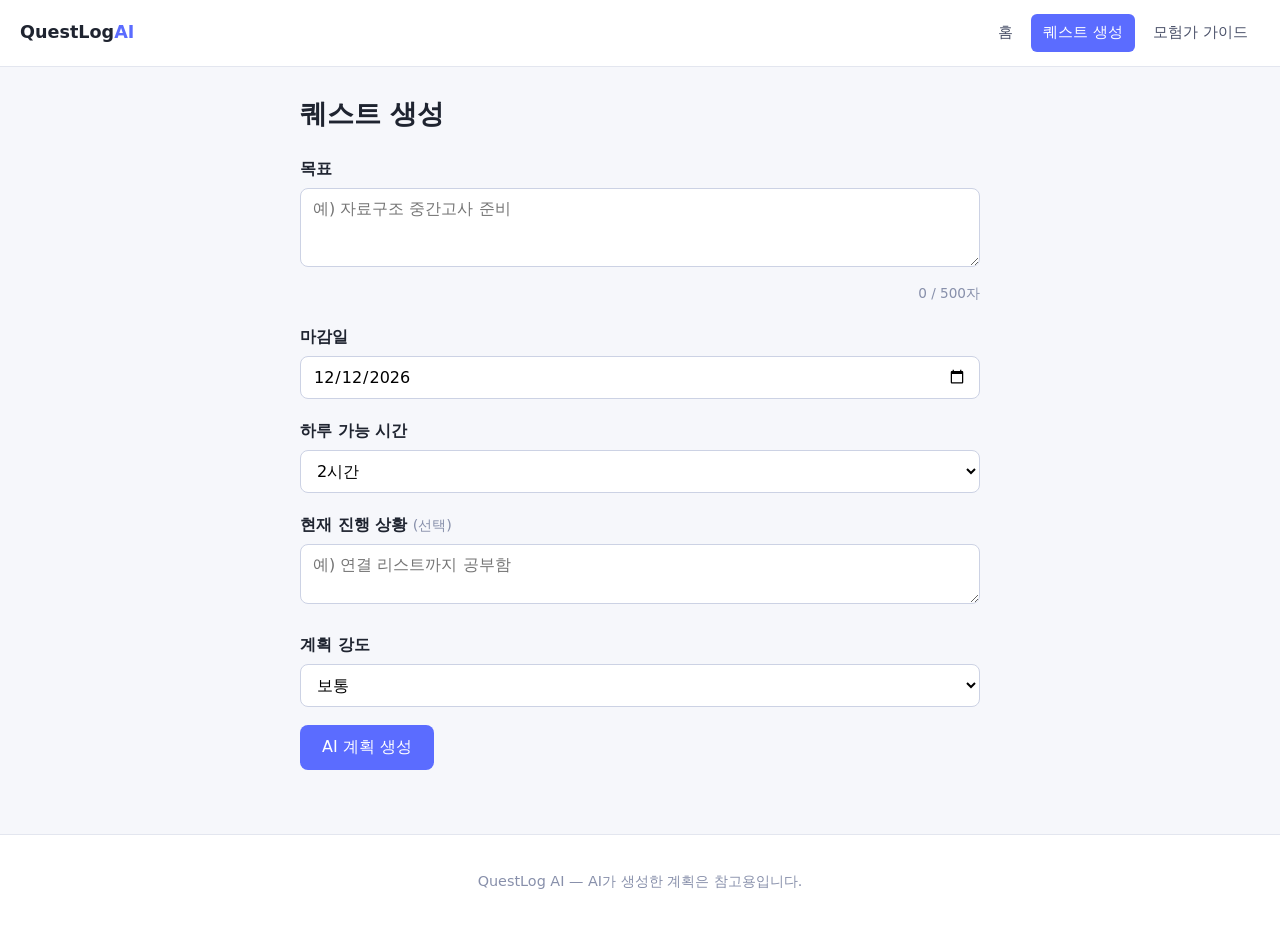
==== planner.html @ 04d2e5b3 "Phase 2: 프로젝트 구조와 목 API 구성 - 3개 페이지(홈/퀘스트 생성/모험가 가이드)와 네비게이션 뼈대 - POST /api/plan 구현: 입력 검증, 날짜 계산, 시" ====
<!DOCTYPE html>
<html lang="ko">
<head>
  <meta charset="UTF-8">
  <meta name="viewport" content="width=device-width, initial-scale=1.0">
  <title>퀘스트 생성 — QuestLog AI</title>
  <link rel="stylesheet" href="/css/style.css">
</head>
<body>
  <header class="site-header">
    <a class="brand" href="/index.html">QuestLog<span>AI</span></a>
    <nav class="site-nav">
      <a href="/index.html">홈</a>
      <a href="/planner.html" class="is-active">퀘스트 생성</a>
      <a href="/guide.html">모험가 가이드</a>
    </nav>
  </header>

  <main>
    <h1>퀘스트 생성</h1>

    <form id="plan-form" novalidate>
      <div class="field">
        <label for="goal">목표</label>
        <textarea id="goal" name="goal" rows="3" maxlength="500"
                  placeholder="예) 자료구조 중간고사 준비"></textarea>
        <p class="hint"><span id="goal-count">0</span> / 500자</p>
      </div>

      <div class="field">
        <label for="deadline">마감일</label>
        <input type="date" id="deadline" name="deadline">
      </div>

      <div class="field">
        <label for="dailyHours">하루 가능 시간</label>
        <select id="dailyHours" name="dailyHours">
          <option value="30">30분</option>
          <option value="60">1시간</option>
          <option value="120" selected>2시간</option>
          <option value="180">3시간</option>
          <option value="240">4시간</option>
          <option value="360">6시간</option>
        </select>
      </div>

      <div class="field">
        <label for="progress">현재 진행 상황 <span class="optional">(선택)</span></label>
        <textarea id="progress" name="progress" rows="2" maxlength="300"
                  placeholder="예) 연결 리스트까지 공부함"></textarea>
      </div>

      <div class="field">
        <label for="intensity">계획 강도</label>
        <select id="intensity" name="intensity">
          <option value="light">여유롭게</option>
          <option value="normal" selected>보통</option>
          <option value="hard">빡세게</option>
        </select>
      </div>

      <button type="submit" class="btn btn-primary" id="submit-btn">AI 계획 생성</button>
    </form>

    <!-- 상태 표시 영역 -->
    <p id="status" class="status" role="status" aria-live="polite" hidden></p>
    <p id="error" class="error" role="alert" hidden></p>

    <!-- Phase 2: 응답 원본 확인용. Phase 3에서 퀘스트 카드 UI로 교체한다. -->
    <section id="result" hidden>
      <h2>응답 (원본)</h2>
      <pre id="result-raw"></pre>
    </section>
  </main>

  <footer class="site-footer">
    <p>QuestLog AI — AI가 생성한 계획은 참고용입니다.</p>
  </footer>

  <script src="/js/planner.js"></script>
</body>
</html>
---- css/style.css ----
/*
  QuestLog AI — 기본 스타일 (Phase 2)
  구조와 반응형만 잡아 둔 뼈대이며, Phase 3에서 RPG 테마를 입힌다.
*/

* { box-sizing: border-box; }

body {
  margin: 0;
  font-family: system-ui, "Segoe UI", "Malgun Gothic", sans-serif;
  line-height: 1.7;
  color: #1f2430;
  background: #f6f7fb;
}

main {
  max-width: 720px;
  margin: 0 auto;
  padding: 24px 20px 64px;
}

h1 { font-size: 1.7rem; margin-top: 0; }
h2 { font-size: 1.2rem; margin-top: 2rem; }
h3 { font-size: 1rem; margin-bottom: 0.2rem; }

section { margin-bottom: 8px; }

/* ── 헤더 / 네비게이션 ── */
.site-header {
  display: flex;
  flex-wrap: wrap;
  align-items: center;
  justify-content: space-between;
  gap: 8px 16px;
  padding: 14px 20px;
  background: #ffffff;
  border-bottom: 1px solid #e3e6ef;
}

.brand {
  font-weight: 700;
  font-size: 1.1rem;
  text-decoration: none;
  color: #1f2430;
}
.brand span { color: #5b6cff; }

.site-nav {
  display: flex;
  flex-wrap: wrap;
  gap: 6px;
}

.site-nav a {
  padding: 6px 12px;
  border-radius: 6px;
  text-decoration: none;
  color: #4a5169;
  font-size: 0.95rem;
}
.site-nav a:hover { background: #eef0f8; }
.site-nav a.is-active { background: #5b6cff; color: #fff; }

/* ── 홈 ── */
.hero {
  padding: 32px 0 8px;
}
.hero h1 { font-size: 2rem; }
.hero p { color: #4a5169; }

.steps, .example { padding-left: 20px; }
.example { list-style: none; padding-left: 0; }
.example li {
  padding: 10px 14px;
  background: #fff;
  border: 1px solid #e3e6ef;
  border-radius: 8px;
  margin-bottom: 8px;
}

/* ── 버튼 ── */
.btn {
  display: inline-block;
  padding: 12px 22px;
  border: 0;
  border-radius: 8px;
  font-size: 1rem;
  font-family: inherit;
  cursor: pointer;
  text-decoration: none;
}
.btn-primary { background: #5b6cff; color: #fff; }
.btn-primary:hover { background: #4757e8; }
.btn:disabled { background: #a8afd0; cursor: not-allowed; }

/* ── 폼 ── */
.field { margin-bottom: 18px; }

.field label {
  display: block;
  font-weight: 600;
  margin-bottom: 6px;
}
.optional { font-weight: 400; color: #8890ab; font-size: 0.9rem; }

.field textarea,
.field input,
.field select {
  width: 100%;
  padding: 10px 12px;
  font-size: 1rem;
  font-family: inherit;
  border: 1px solid #ccd2e4;
  border-radius: 8px;
  background: #fff;
}
.field textarea:focus,
.field input:focus,
.field select:focus {
  outline: 2px solid #5b6cff;
  border-color: #5b6cff;
}
.field textarea { resize: vertical; }

.field.has-error textarea,
.field.has-error input,
.field.has-error select {
  border-color: #d93a4b;
}

.hint {
  margin: 6px 0 0;
  font-size: 0.85rem;
  color: #8890ab;
  text-align: right;
}

/* ── 상태 메시지 ── */
.status, .error {
  margin-top: 18px;
  padding: 12px 16px;
  border-radius: 8px;
  font-size: 0.95rem;
}
.status { background: #eef0ff; color: #3b45a8; }
.error { background: #fdeaec; color: #a71d2c; }

/* ── 결과 (Phase 3에서 교체) ── */
#result-raw {
  padding: 14px;
  background: #1f2430;
  color: #e6e9f5;
  border-radius: 8px;
  font-size: 0.8rem;
  overflow-x: auto;
  white-space: pre;
}

/* ── 안내 박스 ── */
.notice {
  padding: 16px 18px;
  background: #fff8e6;
  border: 1px solid #f0dca6;
  border-radius: 8px;
}
.notice h2 { margin-top: 0; }

/* ── 푸터 ── */
.site-footer {
  padding: 20px;
  text-align: center;
  color: #8890ab;
  font-size: 0.9rem;
  border-top: 1px solid #e3e6ef;
  background: #fff;
}

/* ── 반응형 ── */
@media (max-width: 600px) {
  .site-header {
    flex-direction: column;
    align-items: flex-start;
  }
  .hero h1 { font-size: 1.6rem; }
  .btn { width: 100%; text-align: center; }
}
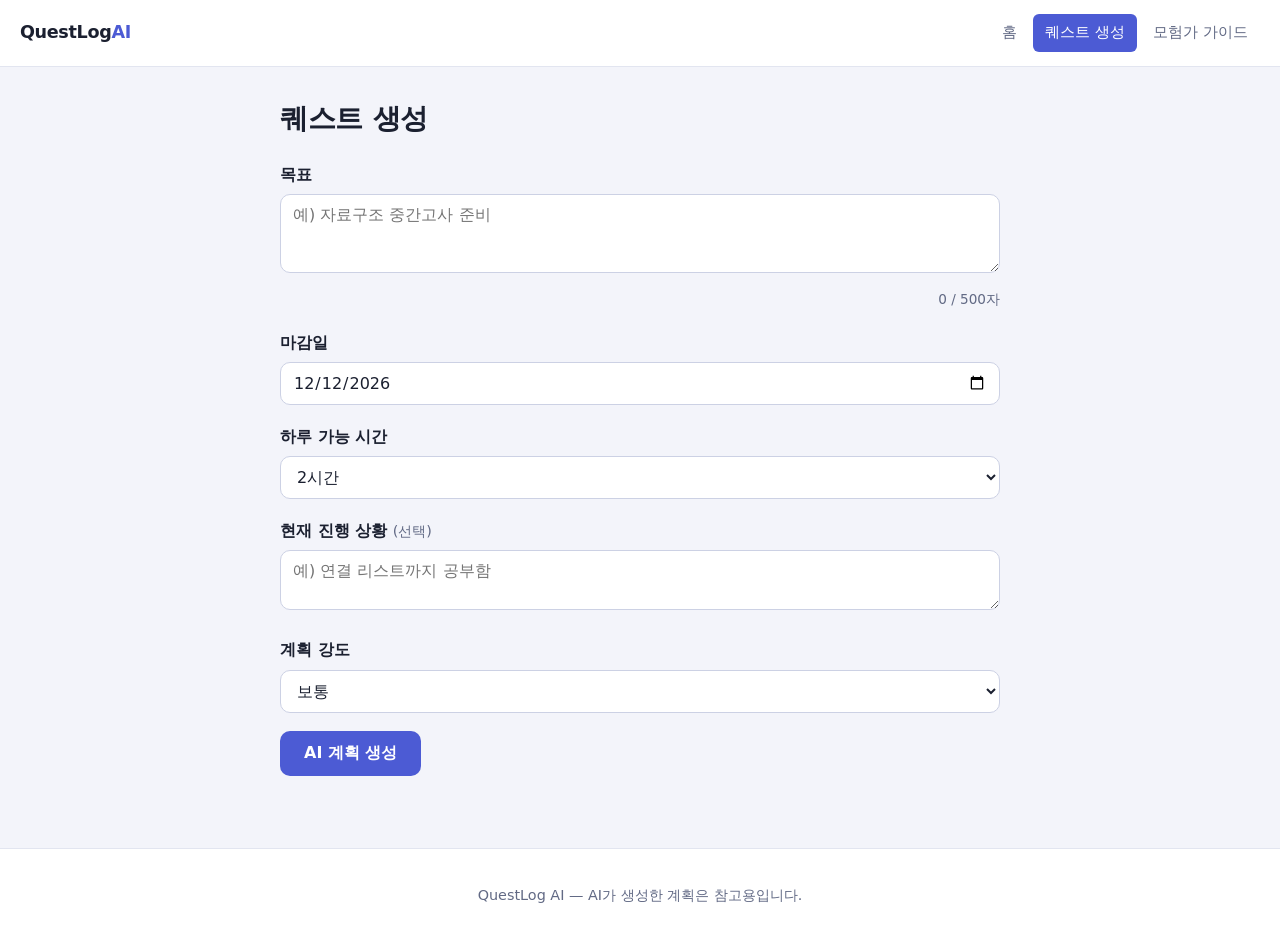
==== commit bb33d30e: "Phase 3: 원본 JSON 출력을 퀘스트 UI로 교체 - 메인 퀘스트 배너, 날짜별 타임라인, 보스전 카드, 점검/주의 목록 - 사이드 퀘스트는 점선 테두리로 부차적임을 시각적" ====
--- a/planner.html
+++ b/planner.html
@@ -66,10 +66,48 @@
     <p id="status" class="status" role="status" aria-live="polite" hidden></p>
     <p id="error" class="error" role="alert" hidden></p>
 
-    <!-- Phase 2: 응답 원본 확인용. Phase 3에서 퀘스트 카드 UI로 교체한다. -->
-    <section id="result" hidden>
-      <h2>응답 (원본)</h2>
-      <pre id="result-raw"></pre>
+    <section id="result" hidden aria-labelledby="plan-title">
+      <p id="restored-note" class="restored-note" hidden>
+        이전에 생성한 계획입니다. 새로 만들려면 위에서 다시 생성하세요.
+      </p>
+
+      <!-- 메인 퀘스트 -->
+      <div class="quest-banner">
+        <p class="banner-label">메인 퀘스트</p>
+        <h2 id="plan-title"></h2>
+        <p id="plan-summary" class="banner-summary"></p>
+        <ul class="banner-meta">
+          <li id="meta-dday"></li>
+          <li id="meta-budget"></li>
+        </ul>
+      </div>
+
+      <!-- 진행도 (브라우저에만 저장) -->
+      <div class="xp">
+        <div class="xp-head">
+          <span>모험 진행도</span>
+          <span id="xp-text"></span>
+        </div>
+        <div class="xp-track"
+             role="progressbar" aria-valuemin="0" aria-valuemax="100"
+             aria-valuenow="0" aria-label="퀘스트 완료 진행도">
+          <div class="xp-fill" id="xp-fill"></div>
+        </div>
+      </div>
+
+      <p id="budget-warning" class="warning" hidden></p>
+
+      <h3 class="section-title">퀘스트 여정</h3>
+      <ol class="timeline" id="timeline"></ol>
+
+      <h3 class="section-title">보스전</h3>
+      <div class="boss" id="boss"></div>
+
+      <h3 class="section-title">마지막 점검</h3>
+      <ul class="checklist" id="checklist"></ul>
+
+      <h3 class="section-title">주의사항</h3>
+      <ul class="cautions" id="cautions"></ul>
     </section>
   </main>
 
--- a/css/style.css
+++ b/css/style.css
@@ -1,7 +1,33 @@
 /*
-  QuestLog AI — 기본 스타일 (Phase 2)
-  구조와 반응형만 잡아 둔 뼈대이며, Phase 3에서 RPG 테마를 입힌다.
+  QuestLog AI — 스타일
+
+  색은 전부 :root 의 변수로 관리한다.
+  Phase 7에서 다크 모드를 추가할 때 변수 값만 바꾸면 되도록 하기 위함이다.
 */
+
+:root {
+  --bg: #f3f4fa;
+  --surface: #ffffff;
+  --surface-alt: #f8f9fd;
+  --ink: #1b2030;
+  --muted: #626a85;
+  --line: #e2e5f0;
+
+  --brand: #4c5bd4;
+  --brand-dark: #3a47b8;
+  --brand-soft: #eceefc;
+
+  --gold: #a8790a;
+  --gold-soft: #fdf3dc;
+
+  --danger: #b3242f;
+  --danger-soft: #fdeaec;
+  --warn: #8a5a00;
+  --warn-soft: #fff5e0;
+
+  --radius: 10px;
+  --shadow: 0 1px 2px rgba(27, 32, 48, 0.06), 0 4px 12px rgba(27, 32, 48, 0.04);
+}
 
 * { box-sizing: border-box; }
 
@@ -9,23 +35,22 @@
   margin: 0;
   font-family: system-ui, "Segoe UI", "Malgun Gothic", sans-serif;
   line-height: 1.7;
-  color: #1f2430;
-  background: #f6f7fb;
+  color: var(--ink);
+  background: var(--bg);
 }
 
 main {
-  max-width: 720px;
+  max-width: 760px;
   margin: 0 auto;
-  padding: 24px 20px 64px;
-}
-
-h1 { font-size: 1.7rem; margin-top: 0; }
+  padding: 28px 20px 72px;
+}
+
+h1 { font-size: 1.75rem; margin-top: 0; letter-spacing: -0.01em; }
 h2 { font-size: 1.2rem; margin-top: 2rem; }
-h3 { font-size: 1rem; margin-bottom: 0.2rem; }
-
-section { margin-bottom: 8px; }
-
-/* ── 헤더 / 네비게이션 ── */
+h3 { font-size: 1rem; margin-bottom: 0.3rem; }
+
+/* ── 헤더 / 네비게이션 ─────────────────────────────── */
+
 .site-header {
   display: flex;
   flex-wrap: wrap;
@@ -33,75 +58,73 @@
   justify-content: space-between;
   gap: 8px 16px;
   padding: 14px 20px;
-  background: #ffffff;
-  border-bottom: 1px solid #e3e6ef;
+  background: var(--surface);
+  border-bottom: 1px solid var(--line);
 }
 
 .brand {
   font-weight: 700;
   font-size: 1.1rem;
   text-decoration: none;
-  color: #1f2430;
-}
-.brand span { color: #5b6cff; }
-
-.site-nav {
-  display: flex;
-  flex-wrap: wrap;
-  gap: 6px;
-}
+  color: var(--ink);
+  letter-spacing: -0.02em;
+}
+.brand span { color: var(--brand); }
+
+.site-nav { display: flex; flex-wrap: wrap; gap: 4px; }
 
 .site-nav a {
   padding: 6px 12px;
   border-radius: 6px;
   text-decoration: none;
-  color: #4a5169;
+  color: var(--muted);
   font-size: 0.95rem;
 }
-.site-nav a:hover { background: #eef0f8; }
-.site-nav a.is-active { background: #5b6cff; color: #fff; }
-
-/* ── 홈 ── */
-.hero {
-  padding: 32px 0 8px;
-}
-.hero h1 { font-size: 2rem; }
-.hero p { color: #4a5169; }
-
-.steps, .example { padding-left: 20px; }
+.site-nav a:hover { background: var(--brand-soft); color: var(--brand-dark); }
+.site-nav a.is-active { background: var(--brand); color: #fff; }
+
+/* ── 홈 ───────────────────────────────────────────── */
+
+.hero { padding: 36px 0 12px; }
+.hero h1 { font-size: 2.1rem; line-height: 1.35; }
+.hero p { color: var(--muted); max-width: 52ch; }
+
+.steps { padding-left: 20px; color: var(--muted); }
+.steps li { margin-bottom: 6px; }
+
 .example { list-style: none; padding-left: 0; }
 .example li {
-  padding: 10px 14px;
-  background: #fff;
-  border: 1px solid #e3e6ef;
-  border-radius: 8px;
+  padding: 12px 16px;
+  background: var(--surface);
+  border: 1px solid var(--line);
+  border-left: 3px solid var(--brand);
+  border-radius: var(--radius);
   margin-bottom: 8px;
 }
 
-/* ── 버튼 ── */
+/* ── 버튼 ─────────────────────────────────────────── */
+
 .btn {
   display: inline-block;
-  padding: 12px 22px;
+  padding: 12px 24px;
   border: 0;
-  border-radius: 8px;
+  border-radius: var(--radius);
   font-size: 1rem;
   font-family: inherit;
+  font-weight: 600;
   cursor: pointer;
   text-decoration: none;
 }
-.btn-primary { background: #5b6cff; color: #fff; }
-.btn-primary:hover { background: #4757e8; }
-.btn:disabled { background: #a8afd0; cursor: not-allowed; }
-
-/* ── 폼 ── */
+.btn-primary { background: var(--brand); color: #fff; }
+.btn-primary:hover { background: var(--brand-dark); }
+.btn:disabled { background: #a9aecd; cursor: not-allowed; }
+
+/* ── 폼 ───────────────────────────────────────────── */
+
 .field { margin-bottom: 18px; }
 
-.field label {
-  display: block;
-  font-weight: 600;
-  margin-bottom: 6px;
-}
-.optional { font-weight: 400; color: #8890ab; font-size: 0.9rem; }
+.field label { display: block; font-weight: 600; margin-bottom: 6px; }
+.optional { font-weight: 400; color: var(--muted); font-size: 0.9rem; }
 
 .field textarea,
 .field input,
@@ -110,77 +133,258 @@
   padding: 10px 12px;
   font-size: 1rem;
   font-family: inherit;
-  border: 1px solid #ccd2e4;
-  border-radius: 8px;
-  background: #fff;
+  color: var(--ink);
+  border: 1px solid #ccd1e4;
+  border-radius: var(--radius);
+  background: var(--surface);
 }
 .field textarea:focus,
 .field input:focus,
 .field select:focus {
-  outline: 2px solid #5b6cff;
-  border-color: #5b6cff;
+  outline: 2px solid var(--brand);
+  outline-offset: -1px;
+  border-color: var(--brand);
 }
 .field textarea { resize: vertical; }
 
 .field.has-error textarea,
 .field.has-error input,
-.field.has-error select {
-  border-color: #d93a4b;
-}
-
-.hint {
-  margin: 6px 0 0;
-  font-size: 0.85rem;
-  color: #8890ab;
-  text-align: right;
-}
-
-/* ── 상태 메시지 ── */
-.status, .error {
-  margin-top: 18px;
+.field.has-error select { border-color: var(--danger); }
+
+.hint { margin: 6px 0 0; font-size: 0.85rem; color: var(--muted); text-align: right; }
+
+/* ── 상태 메시지 ──────────────────────────────────── */
+
+.status, .error, .warning, .restored-note {
+  margin: 18px 0;
   padding: 12px 16px;
-  border-radius: 8px;
+  border-radius: var(--radius);
   font-size: 0.95rem;
 }
-.status { background: #eef0ff; color: #3b45a8; }
-.error { background: #fdeaec; color: #a71d2c; }
-
-/* ── 결과 (Phase 3에서 교체) ── */
-#result-raw {
-  padding: 14px;
-  background: #1f2430;
-  color: #e6e9f5;
-  border-radius: 8px;
+.status { background: var(--brand-soft); color: var(--brand-dark); }
+.error { background: var(--danger-soft); color: var(--danger); }
+.warning { background: var(--warn-soft); color: var(--warn); border: 1px solid #f0dca6; }
+.restored-note { background: var(--surface-alt); color: var(--muted); border: 1px dashed var(--line); }
+
+/* ── 메인 퀘스트 배너 ─────────────────────────────── */
+
+.quest-banner {
+  margin-top: 28px;
+  padding: 22px 24px;
+  background: linear-gradient(135deg, #3a47b8, #5b6cff);
+  color: #fff;
+  border-radius: var(--radius);
+  box-shadow: var(--shadow);
+}
+.banner-label {
+  margin: 0;
+  font-size: 0.78rem;
+  font-weight: 700;
+  letter-spacing: 0.12em;
+  text-transform: uppercase;
+  color: #c9d0ff;
+}
+.quest-banner h2 { margin: 4px 0 8px; font-size: 1.5rem; color: #fff; }
+.banner-summary { margin: 0; color: #dfe3ff; }
+
+.banner-meta {
+  display: flex;
+  flex-wrap: wrap;
+  gap: 8px 20px;
+  margin: 16px 0 0;
+  padding: 0;
+  list-style: none;
+  font-size: 0.9rem;
+  color: #c9d0ff;
+}
+
+/* ── 진행도(XP) ───────────────────────────────────── */
+
+.xp { margin-top: 18px; }
+
+.xp-head {
+  display: flex;
+  justify-content: space-between;
+  font-size: 0.9rem;
+  font-weight: 600;
+  color: var(--muted);
+  margin-bottom: 6px;
+}
+
+.xp-track {
+  height: 12px;
+  background: var(--line);
+  border-radius: 999px;
+  overflow: hidden;
+}
+.xp-fill {
+  height: 100%;
+  width: 0;
+  background: linear-gradient(90deg, #d6a52a, #f2cf62);
+  border-radius: 999px;
+  transition: width 0.35s ease;
+}
+
+/* ── 타임라인 ─────────────────────────────────────── */
+
+.section-title {
+  margin: 32px 0 12px;
   font-size: 0.8rem;
-  overflow-x: auto;
-  white-space: pre;
-}
-
-/* ── 안내 박스 ── */
+  font-weight: 700;
+  letter-spacing: 0.12em;
+  text-transform: uppercase;
+  color: var(--muted);
+}
+
+.timeline { list-style: none; margin: 0; padding: 0; }
+.timeline-item { margin-bottom: 22px; }
+
+.day-label {
+  display: flex;
+  flex-wrap: wrap;
+  align-items: center;
+  gap: 8px;
+  margin: 0 0 8px;
+  font-weight: 700;
+  font-size: 0.95rem;
+}
+
+.day-badge {
+  padding: 2px 8px;
+  border-radius: 999px;
+  background: var(--warn-soft);
+  color: var(--warn);
+  border: 1px solid #f0dca6;
+  font-size: 0.78rem;
+  font-weight: 600;
+}
+
+/* ── 퀘스트 카드 ──────────────────────────────────── */
+
+.quest-card {
+  padding: 14px 16px;
+  margin-bottom: 8px;
+  background: var(--surface);
+  border: 1px solid var(--line);
+  border-left: 3px solid var(--brand);
+  border-radius: var(--radius);
+  box-shadow: var(--shadow);
+}
+
+/* 사이드 퀘스트는 생략 가능한 항목이므로 시각적으로도 부차적으로 보여야 한다. */
+.quest-card-side {
+  background: var(--surface-alt);
+  border-left-style: dashed;
+  border-left-color: #a9aecd;
+  box-shadow: none;
+}
+
+.quest-card-boss {
+  border: 1px solid #e3cf95;
+  border-left: 3px solid var(--gold);
+  background: var(--gold-soft);
+}
+
+.quest-card.is-done { opacity: 0.55; }
+.quest-card.is-done .quest-title { text-decoration: line-through; }
+
+.quest-card-head {
+  display: flex;
+  flex-wrap: wrap;
+  align-items: center;
+  gap: 6px;
+  margin-bottom: 8px;
+}
+
+.tag {
+  padding: 2px 8px;
+  border-radius: 999px;
+  font-size: 0.75rem;
+  font-weight: 600;
+}
+.tag-main { background: var(--brand-soft); color: var(--brand-dark); }
+.tag-side { background: #e9ebf2; color: var(--muted); }
+.tag-boss { background: #f3e2b4; color: var(--gold); }
+
+.tag-priority { background: transparent; border: 1px solid var(--line); color: var(--muted); }
+.tag-high { border-color: #e7b3b8; color: var(--danger); }
+
+.quest-time { margin-left: auto; font-size: 0.85rem; color: var(--muted); }
+
+.quest-title-row {
+  display: flex;
+  align-items: flex-start;
+  gap: 10px;
+}
+
+.quest-check {
+  width: 18px;
+  height: 18px;
+  margin: 4px 0 0;
+  flex: 0 0 auto;
+  accent-color: var(--brand);
+  cursor: pointer;
+}
+
+.quest-title {
+  font-weight: 600;
+  font-size: 1.02rem;
+  cursor: pointer;
+}
+
+.quest-detail {
+  margin: 6px 0 0 28px;
+  color: var(--muted);
+  font-size: 0.93rem;
+}
+
+/* ── 점검 목록 / 주의사항 ─────────────────────────── */
+
+.checklist, .cautions {
+  margin: 0;
+  padding-left: 20px;
+  color: var(--muted);
+}
+.checklist li, .cautions li { margin-bottom: 4px; }
+
+/* ── 안내 박스 ────────────────────────────────────── */
+
 .notice {
   padding: 16px 18px;
-  background: #fff8e6;
+  background: var(--warn-soft);
   border: 1px solid #f0dca6;
-  border-radius: 8px;
+  border-radius: var(--radius);
 }
 .notice h2 { margin-top: 0; }
 
-/* ── 푸터 ── */
+/* ── 푸터 ─────────────────────────────────────────── */
+
 .site-footer {
   padding: 20px;
   text-align: center;
-  color: #8890ab;
+  color: var(--muted);
   font-size: 0.9rem;
-  border-top: 1px solid #e3e6ef;
-  background: #fff;
-}
-
-/* ── 반응형 ── */
+  border-top: 1px solid var(--line);
+  background: var(--surface);
+}
+
+/* ── 반응형 ───────────────────────────────────────── */
+
 @media (max-width: 600px) {
-  .site-header {
-    flex-direction: column;
-    align-items: flex-start;
-  }
-  .hero h1 { font-size: 1.6rem; }
+  main { padding: 20px 16px 56px; }
+
+  .site-header { flex-direction: column; align-items: flex-start; }
+
+  .hero { padding: 24px 0 8px; }
+  .hero h1 { font-size: 1.65rem; }
+
   .btn { width: 100%; text-align: center; }
-}
+
+  .quest-banner { padding: 18px; }
+  .quest-banner h2 { font-size: 1.25rem; }
+
+  /* 좁은 화면에서는 소요 시간을 다음 줄로 내린다. */
+  .quest-time { margin-left: 0; width: 100%; }
+
+  .quest-detail { margin-left: 0; }
+}
